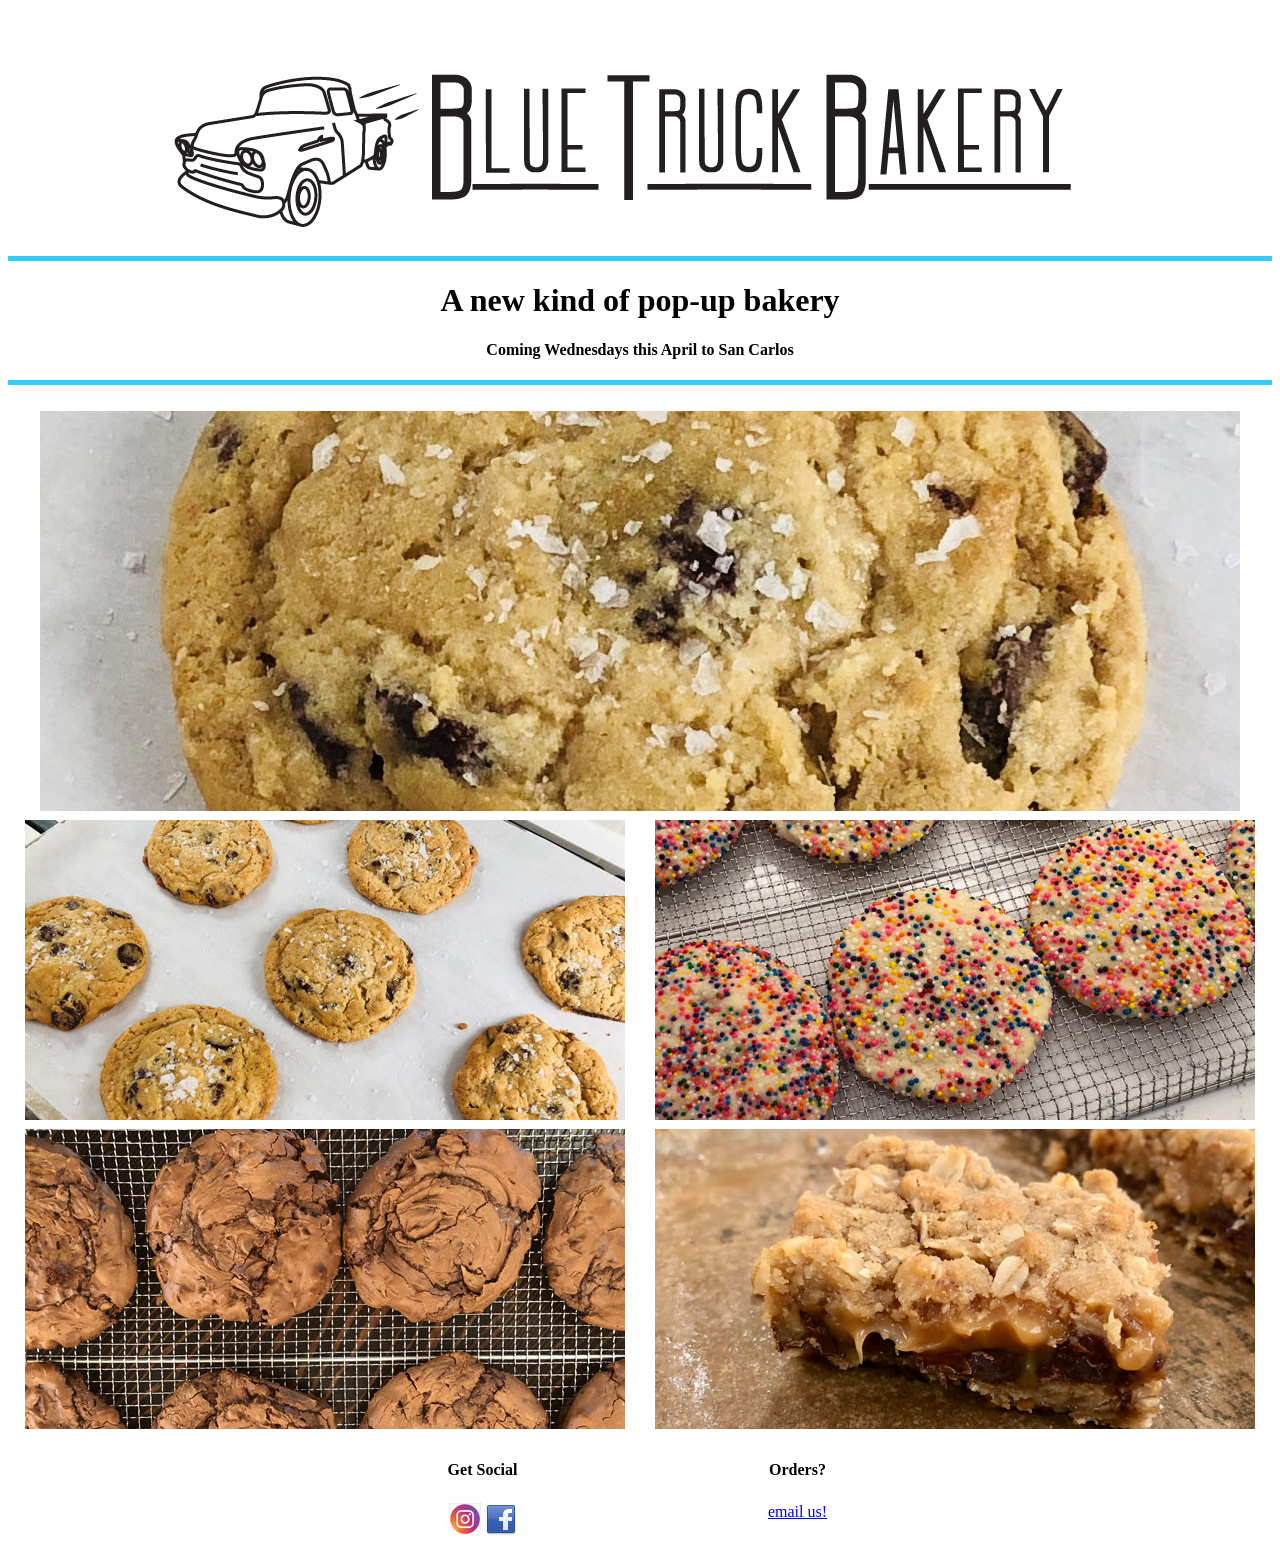
==== index.html @ d9a014de "New Font + Smaller JPGs Font to Arial and smaller JPGs not pngs" ====
<!DOCTYPE html>
<html>
<head>
<title>Blue Truck Bakery</title>
<meta name="viewport" content="width=device-width, initial-scale=1">
<style>
{
    font-family: Arial, Helvetica, sans-serif;
}
body {
    background: #FFFFFF;
}
	div.a{
		max-wid: 1200px;
		margin: auto;
		background: white;
		padding: 0px;
		text-align: center;
	}
		div.b{
		max-wid: 600px;
		margin: auto;
		background: white;
		padding: 0px;
		text-align: center;
	}
		div.c{
		max-wid: 300px;
		margin: auto;
		background: white;
		padding: 10px;
		text-align: center;
    border-width: thin;
    min-height: 50px
	}
	div.d{
		width:auto
		margin: auto;
		background: white;
		padding: 0px;
		text-align: center;
	}
	table.a, td, th{
    vertical-align: top;
    text-align: center;
    height: 35px;
    padding: 0px;
		background: white;
		width:50%;
    margin-left:25%;
    margin-right:25%;
	}
  #wrapper {
      width: 500px;
      border: 1px solid black;
      overflow: hidden; /* will contain if #first is longer than #second */
  }
  #first {
      width: 300px;
      float:left; /* add this */
      border: 1px solid red;
  }
  #second {
      border: 1px solid green;
      overflow: hidden; /* if you don't want #second to wrap below #first */
  }
img {
    max-width: 100%;
    height: auto;
    width: auto\9; /* ie8 */
}
hr.style-one {
    border: 0px;
    height: 5px;
    background: #33CCFF;
    background-image: linear-gradient(to right, #33CCFF, #33CCFF, #33CCFF);
}
@media only screen and (max-width: 1023px) {
  /* Add your custom styles here for Tablet or mobile */
  h1{
    font-size: 22px;
}
}
</style>
</head>
<body>
  <br>
  <br>
  <!--  ################ logo -1200x200 ###################### -->
<div class="a">
	<img src="images/1200x200-logo.png" width="1200" height="200" alt="" class="img-responsive"/>
</div>
<hr class="style-one">
<h1 style="text-align:center">A new kind of pop-up bakery</h1>
<h4 style="text-align:center">Coming Wednesdays this April to San Carlos</h4>
<hr class="style-one">
<br>
<!--  ################ Main Image (1200x400) ###################### -->
<div class="a">
	<img src="images/Main-1200x400.jpg" width="1200" height="400" alt="" class="img-responsive"/>
</div>
<!--  ################ Smaller Images(2 Columns) ###################### -->

	<table width="100%" border="0" cellspacing="5" cellpadding="5">
  <tbody>
    <tr>
      <td><img src="images/A-600x300.jpg" alt=""/></td>
      <td><img src="images/B-600x300.jpg" alt=""/></td>
    </tr>
	    <tr>
      <td><img src="images/C-600x300.jpg" alt=""/></td>
      <td><img src="images/D-600x300.jpg" alt=""/></td>
    </tr>
  </tbody>
</table>
<!--################## Get Social & Find Out More Table #######################
############################################################################-->
	<table class = "a">
  <tbody>
    <tr>
      <td><h4>Get Social</h4></td>
      <td><h4>Orders?</h4></td>
    </tr>
    <tr>
      <td>
        <a href="https://www.instagram.com/bluetruckbakery/"><img src="images/Insta_32x32.jpg" width="32" height="32" alt=""/></a>
	      <a href="https://www.facebook.com/bluetruckbakery/"><img src="images/facebook.png" width="32" height="32" alt=""/></a>
		  </td>
      <td>
        <a href="mailto:info@thebluetruckbakery.com?subject=Feedback">email us!</a>
      </td>
    </tr>
  </tbody>
</table>
<!-- Go to www.addthis.com/dashboard to customize your tools -->
<script type="text/javascript" src="//s7.addthis.com/js/300/addthis_widget.js#pubid=ra-5aa6019c2609e62b"></script>
<!--End fancy instagram tool -->
</body>
</html>
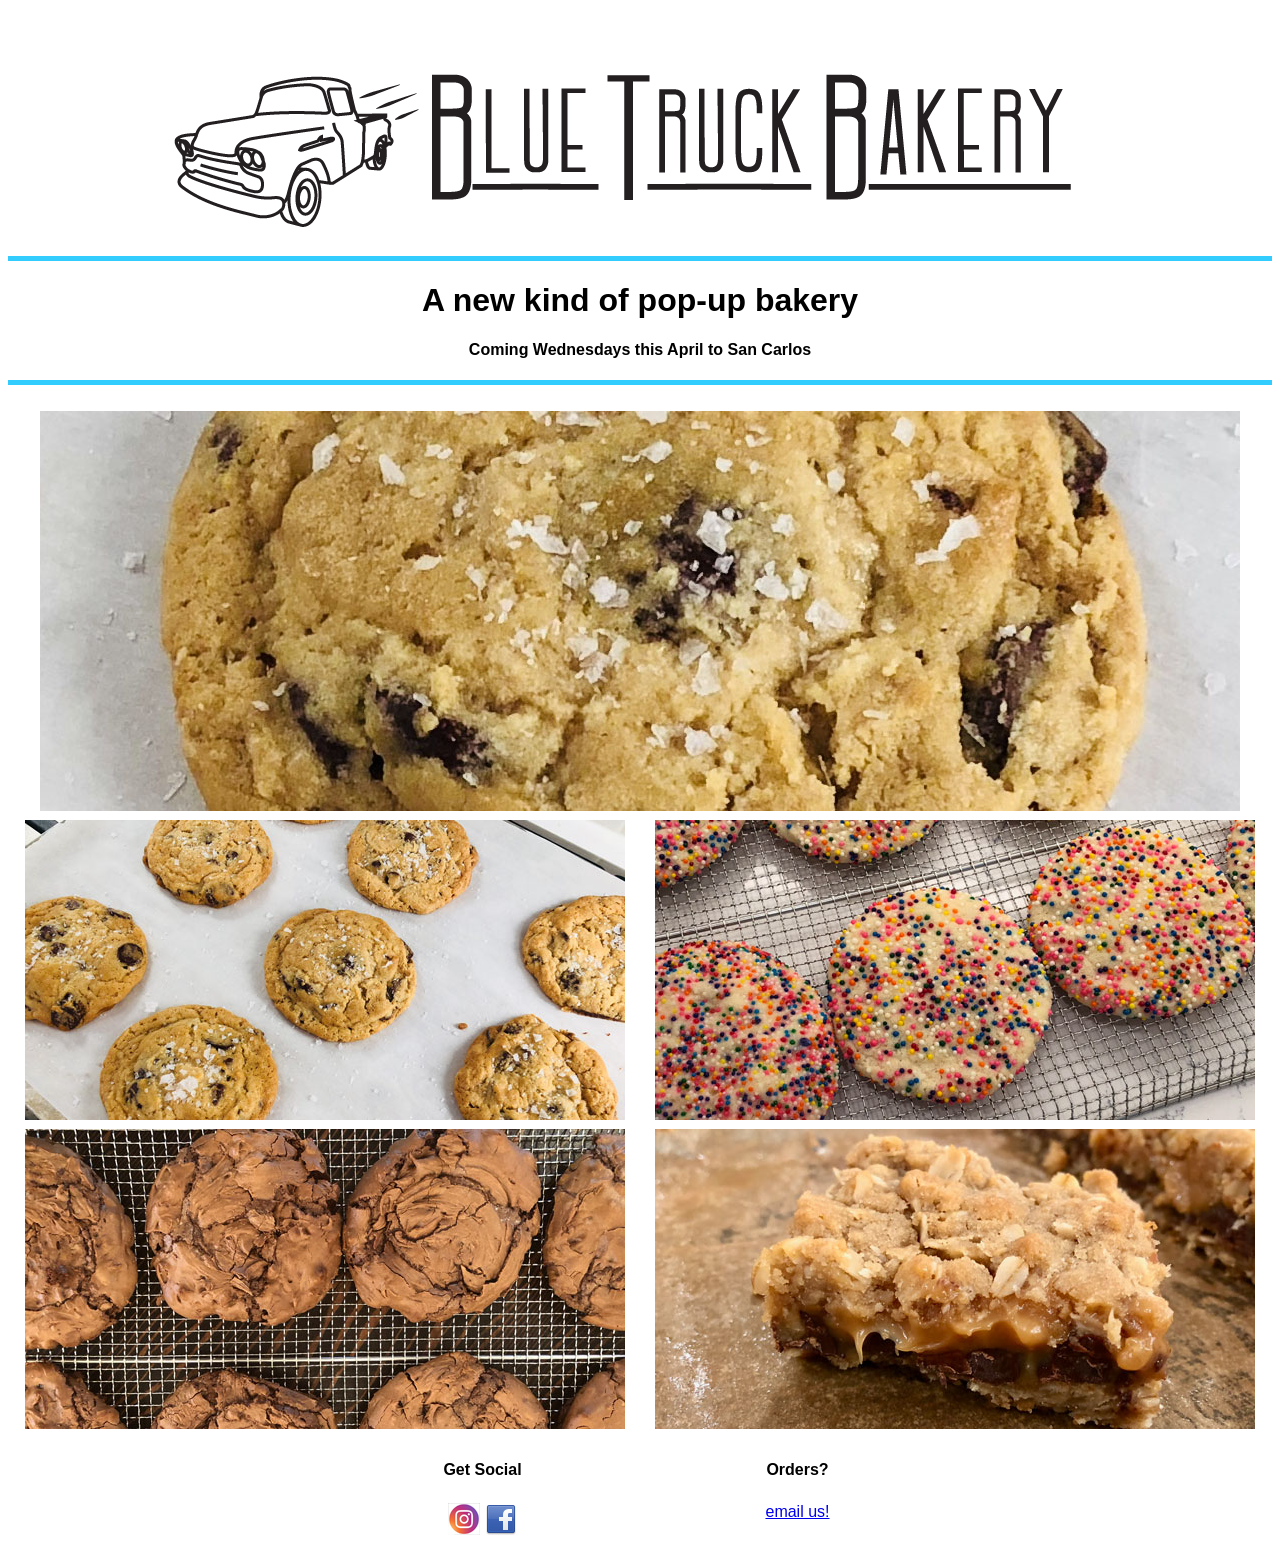
==== commit b62a8f9f: "changed font added font to body section" ====
--- a/index.html
+++ b/index.html
@@ -4,11 +4,10 @@
 <title>Blue Truck Bakery</title>
 <meta name="viewport" content="width=device-width, initial-scale=1">
 <style>
-{
-    font-family: Arial, Helvetica, sans-serif;
-}
+
 body {
     background: #FFFFFF;
+    font-family: Arial, Helvetica, sans-serif;
 }
 	div.a{
 		max-wid: 1200px;
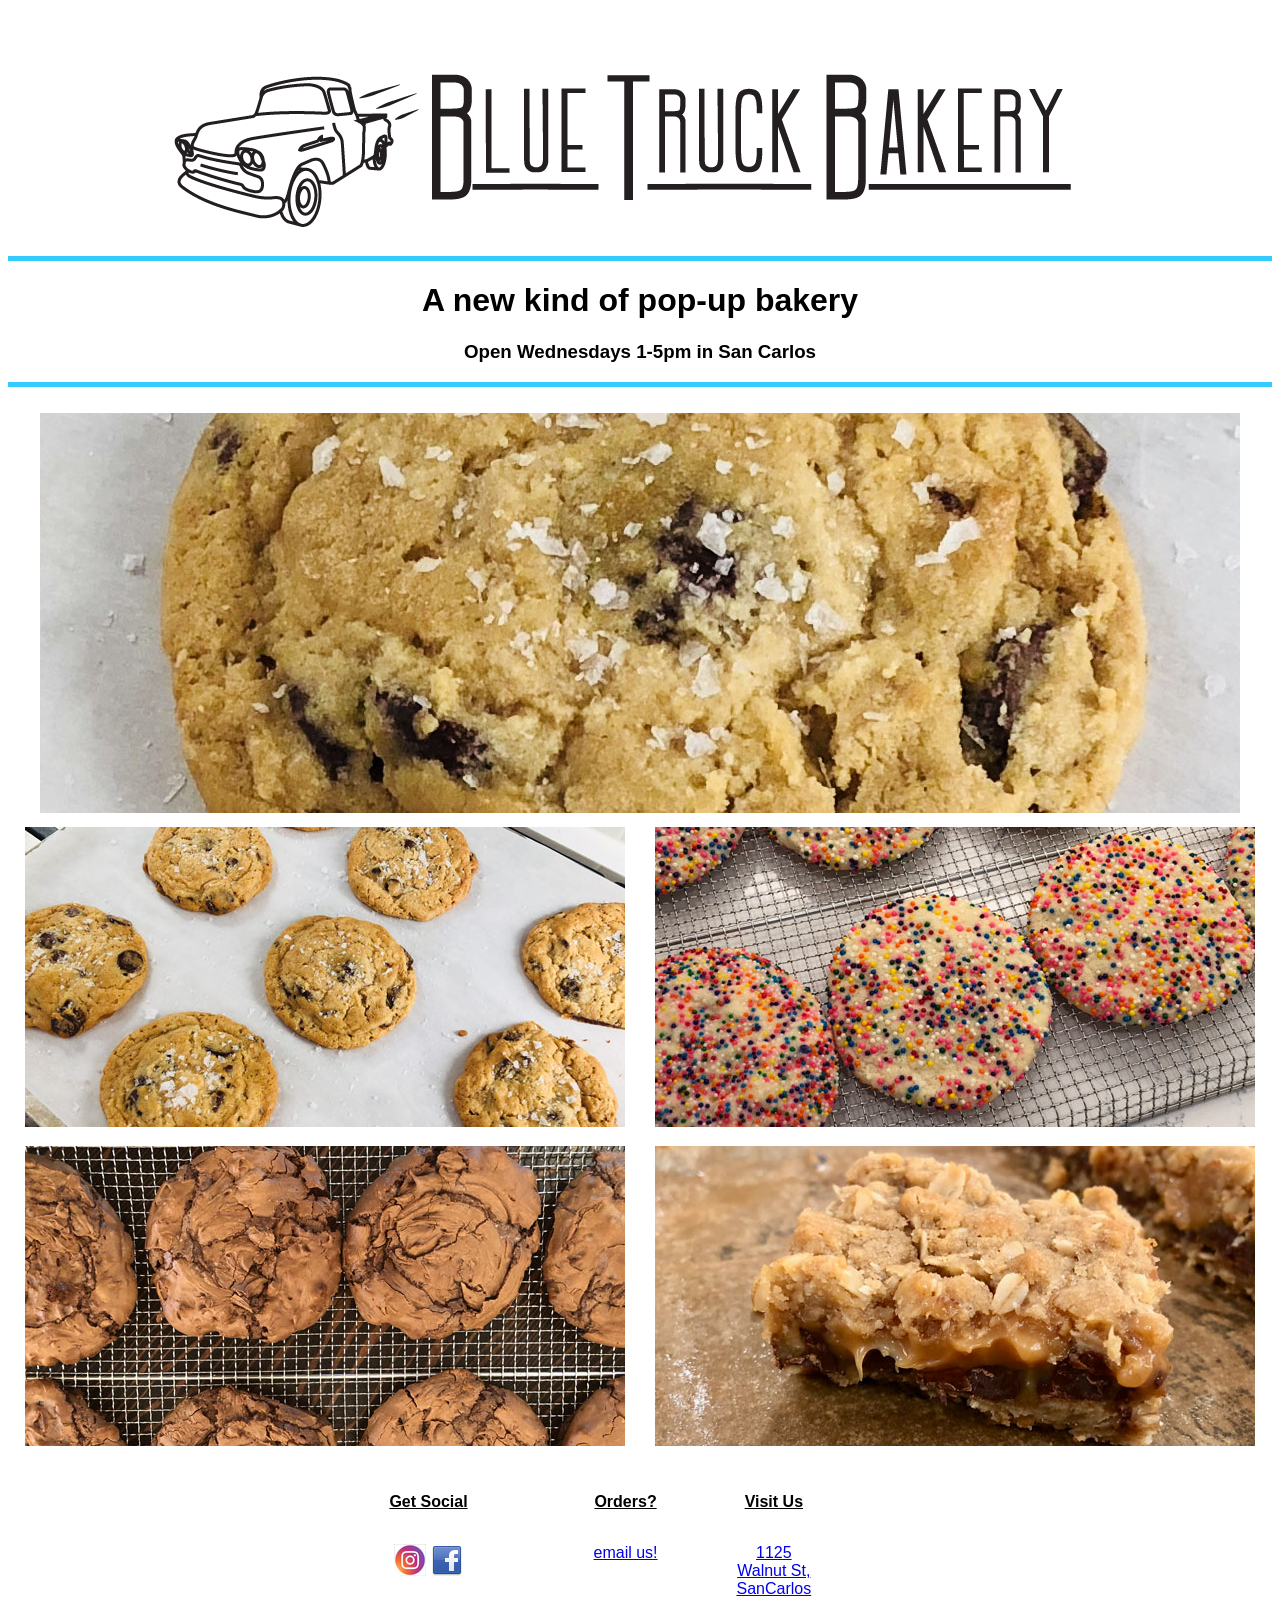
==== commit 4180eefc: "added hours and added map link Changed subtitle from coming soon to open Wednesdays 1-5. Added map l" ====
--- a/index.html
+++ b/index.html
@@ -8,6 +8,9 @@
 body {
     background: #FFFFFF;
     font-family: Arial, Helvetica, sans-serif;
+}
+h4 {
+    text-decoration: underline;
 }
 	div.a{
 		max-wid: 1200px;
@@ -43,9 +46,9 @@
     vertical-align: top;
     text-align: center;
     height: 35px;
-    padding: 0px;
+    padding: 5px;
 		background: white;
-		width:50%;
+		width:40%;
     margin-left:25%;
     margin-right:25%;
 	}
@@ -91,7 +94,7 @@
 </div>
 <hr class="style-one">
 <h1 style="text-align:center">A new kind of pop-up bakery</h1>
-<h4 style="text-align:center">Coming Wednesdays this April to San Carlos</h4>
+<h3 style="text-align:center">Open Wednesdays 1-5pm in San Carlos</h3>
 <hr class="style-one">
 <br>
 <!--  ################ Main Image (1200x400) ###################### -->
@@ -119,6 +122,7 @@
     <tr>
       <td><h4>Get Social</h4></td>
       <td><h4>Orders?</h4></td>
+      <td><h4>Visit Us</h4></td>
     </tr>
     <tr>
       <td>
@@ -128,7 +132,11 @@
       <td>
         <a href="mailto:info@thebluetruckbakery.com?subject=Feedback">email us!</a>
       </td>
+      <td>
+        <a href="https://www.google.com/maps/place/1125+Walnut+St,+San+Carlos,+CA+94070/@37.4992501,-122.2557493,17z/data=!3m1!4b1!4m5!3m4!1s0x808fa217f332bd6f:0x85be3bbe1634aced!8m2!3d37.4992459!4d-122.2535606">1125 Walnut St, SanCarlos</a>
+      </td>
     </tr>
+
   </tbody>
 </table>
 <!-- Go to www.addthis.com/dashboard to customize your tools -->
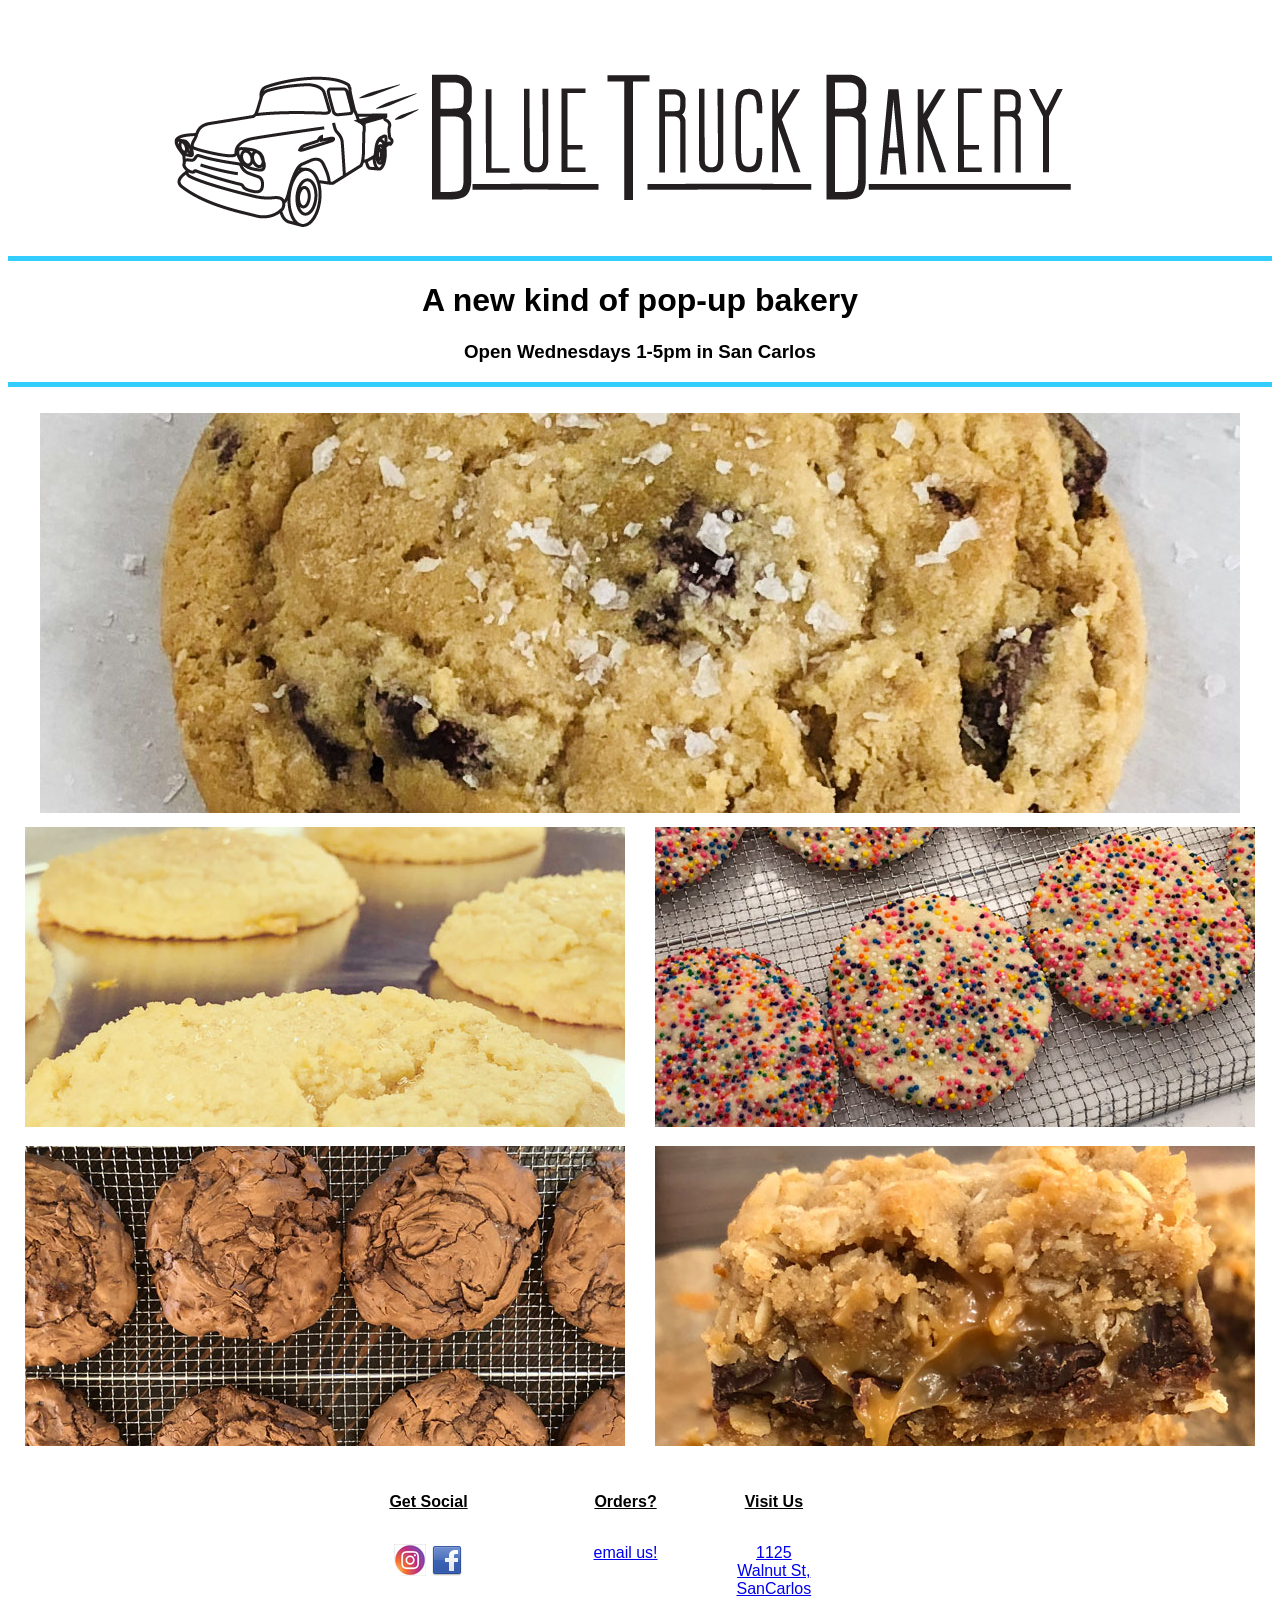
==== commit cba9663d: "changed email subject changed email subject" ====
--- a/index.html
+++ b/index.html
@@ -130,7 +130,7 @@
 	      <a href="https://www.facebook.com/bluetruckbakery/"><img src="images/facebook.png" width="32" height="32" alt=""/></a>
 		  </td>
       <td>
-        <a href="mailto:info@thebluetruckbakery.com?subject=Feedback">email us!</a>
+        <a href="mailto:info@thebluetruckbakery.com?subject="Order Info"">email us!</a>
       </td>
       <td>
         <a href="https://www.google.com/maps/place/1125+Walnut+St,+San+Carlos,+CA+94070/@37.4992501,-122.2557493,17z/data=!3m1!4b1!4m5!3m4!1s0x808fa217f332bd6f:0x85be3bbe1634aced!8m2!3d37.4992459!4d-122.2535606">1125 Walnut St, SanCarlos</a>
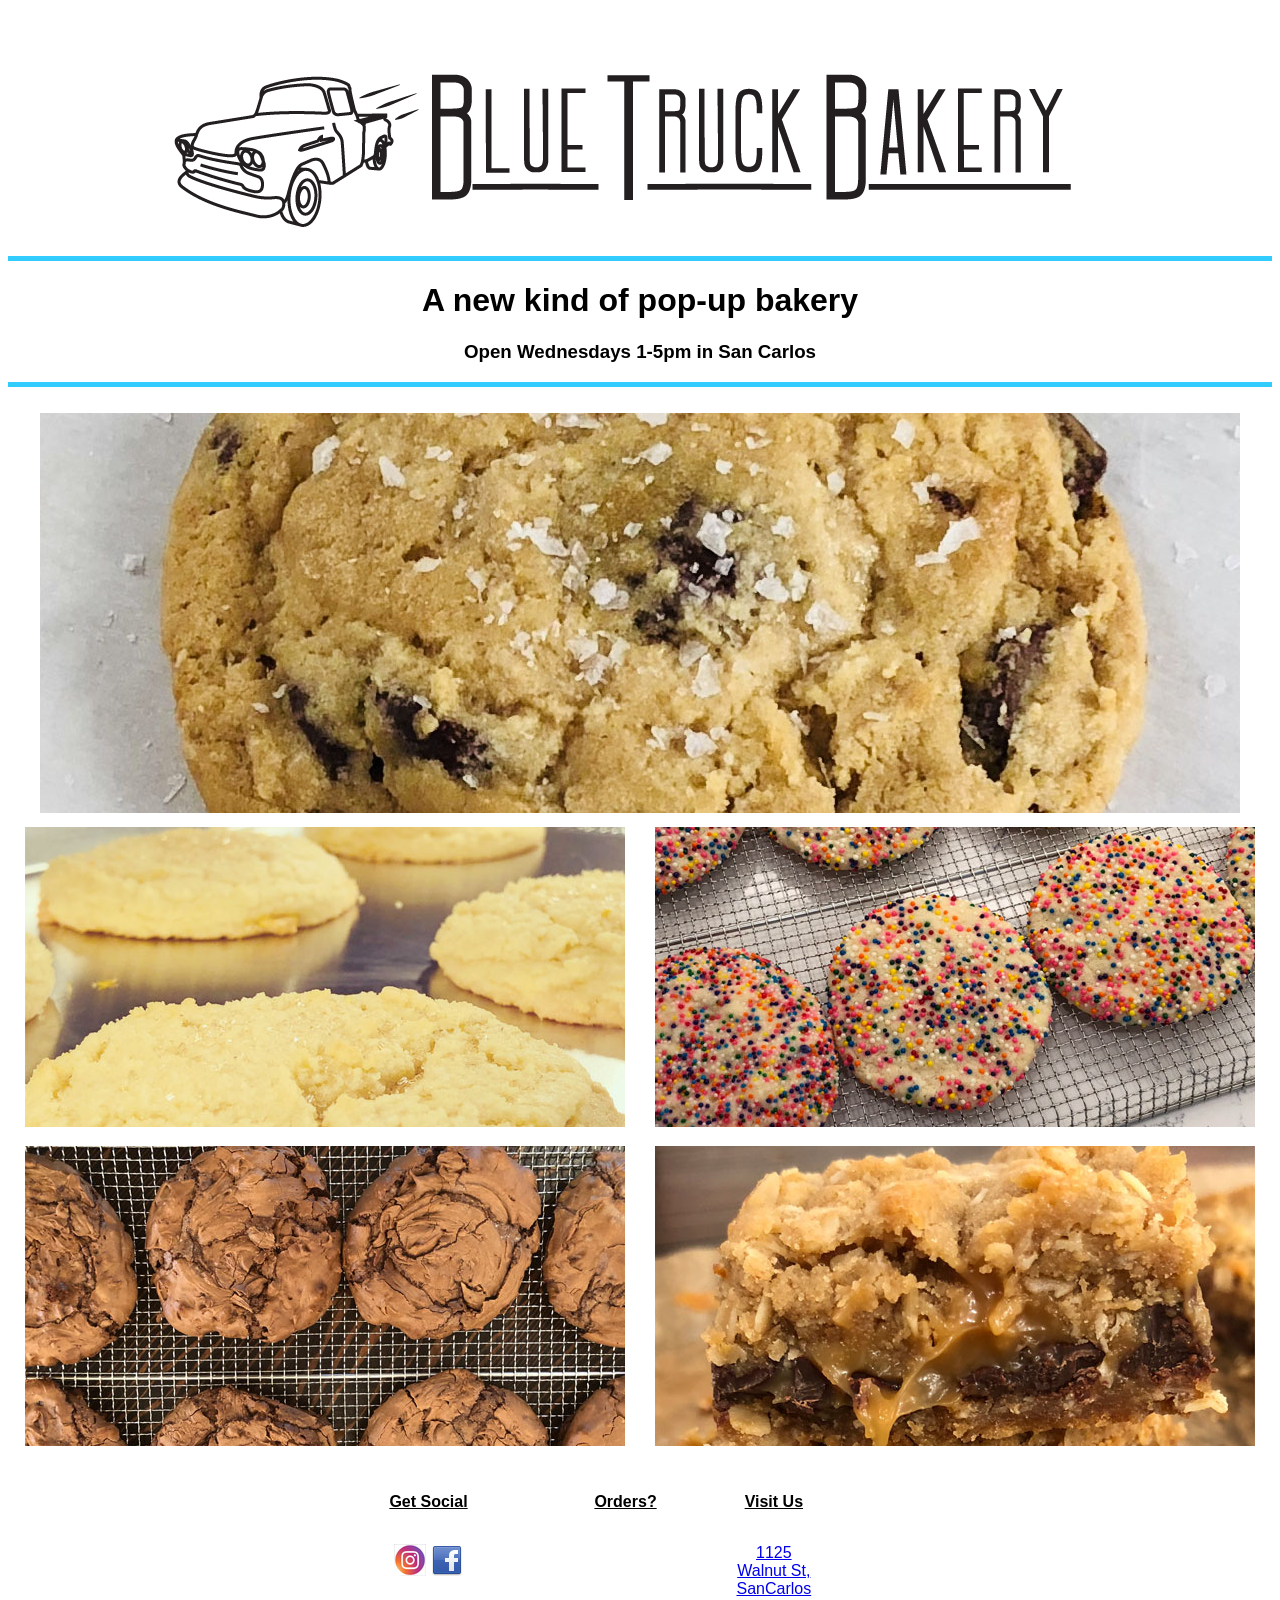
==== commit 342a6aba: "Changed email subject" ====
--- a/index.html
+++ b/index.html
@@ -130,7 +130,7 @@
 	      <a href="https://www.facebook.com/bluetruckbakery/"><img src="images/facebook.png" width="32" height="32" alt=""/></a>
 		  </td>
       <td>
-        <a href="mailto:info@thebluetruckbakery.com?subject="Order Info"">email us!</a>
+        <a href="mailto:info@thebluetruckbakery.com?subject=Info"email us!</a>
       </td>
       <td>
         <a href="https://www.google.com/maps/place/1125+Walnut+St,+San+Carlos,+CA+94070/@37.4992501,-122.2557493,17z/data=!3m1!4b1!4m5!3m4!1s0x808fa217f332bd6f:0x85be3bbe1634aced!8m2!3d37.4992459!4d-122.2535606">1125 Walnut St, SanCarlos</a>
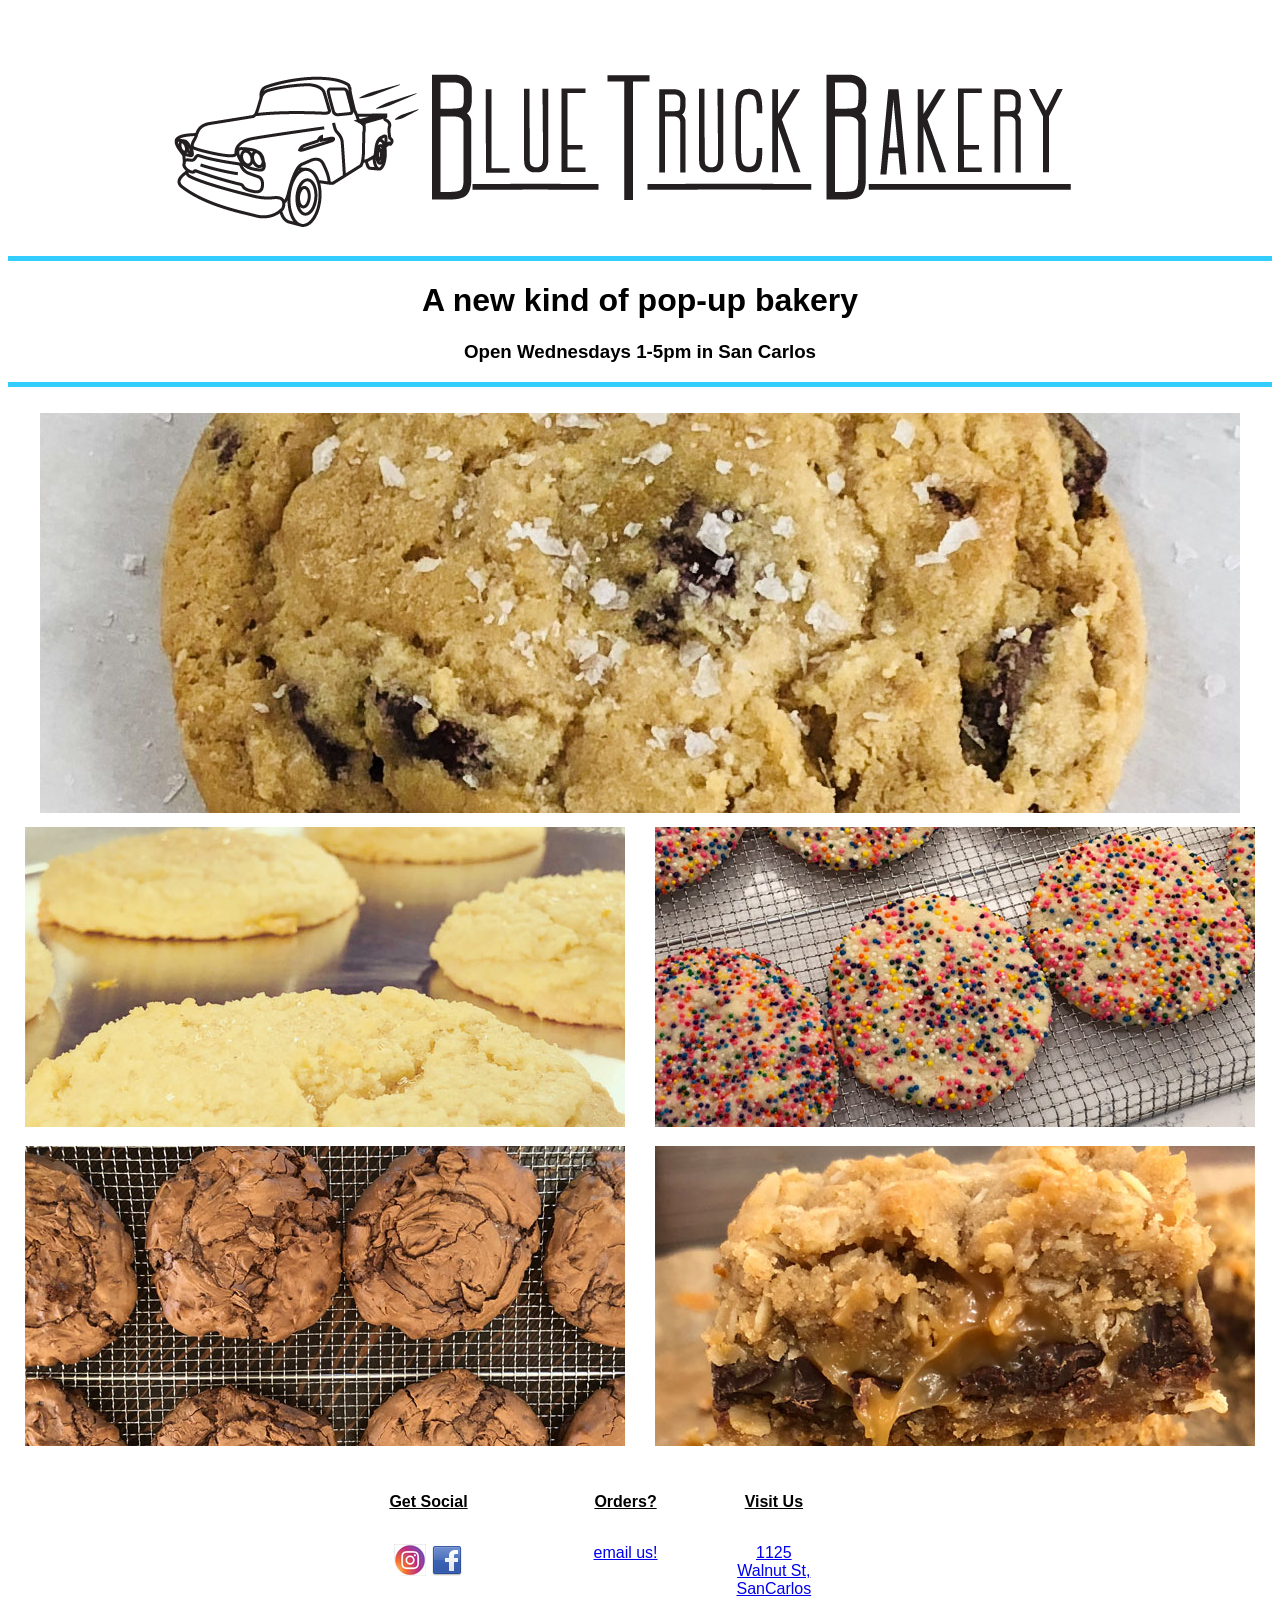
==== commit 344b00c5: "Fixed email link" ====
--- a/index.html
+++ b/index.html
@@ -130,7 +130,7 @@
 	      <a href="https://www.facebook.com/bluetruckbakery/"><img src="images/facebook.png" width="32" height="32" alt=""/></a>
 		  </td>
       <td>
-        <a href="mailto:info@thebluetruckbakery.com?subject=Info"email us!</a>
+        <a href="mailto:info@thebluetruckbakery.com?subject=Info">email us!</a>
       </td>
       <td>
         <a href="https://www.google.com/maps/place/1125+Walnut+St,+San+Carlos,+CA+94070/@37.4992501,-122.2557493,17z/data=!3m1!4b1!4m5!3m4!1s0x808fa217f332bd6f:0x85be3bbe1634aced!8m2!3d37.4992459!4d-122.2535606">1125 Walnut St, SanCarlos</a>
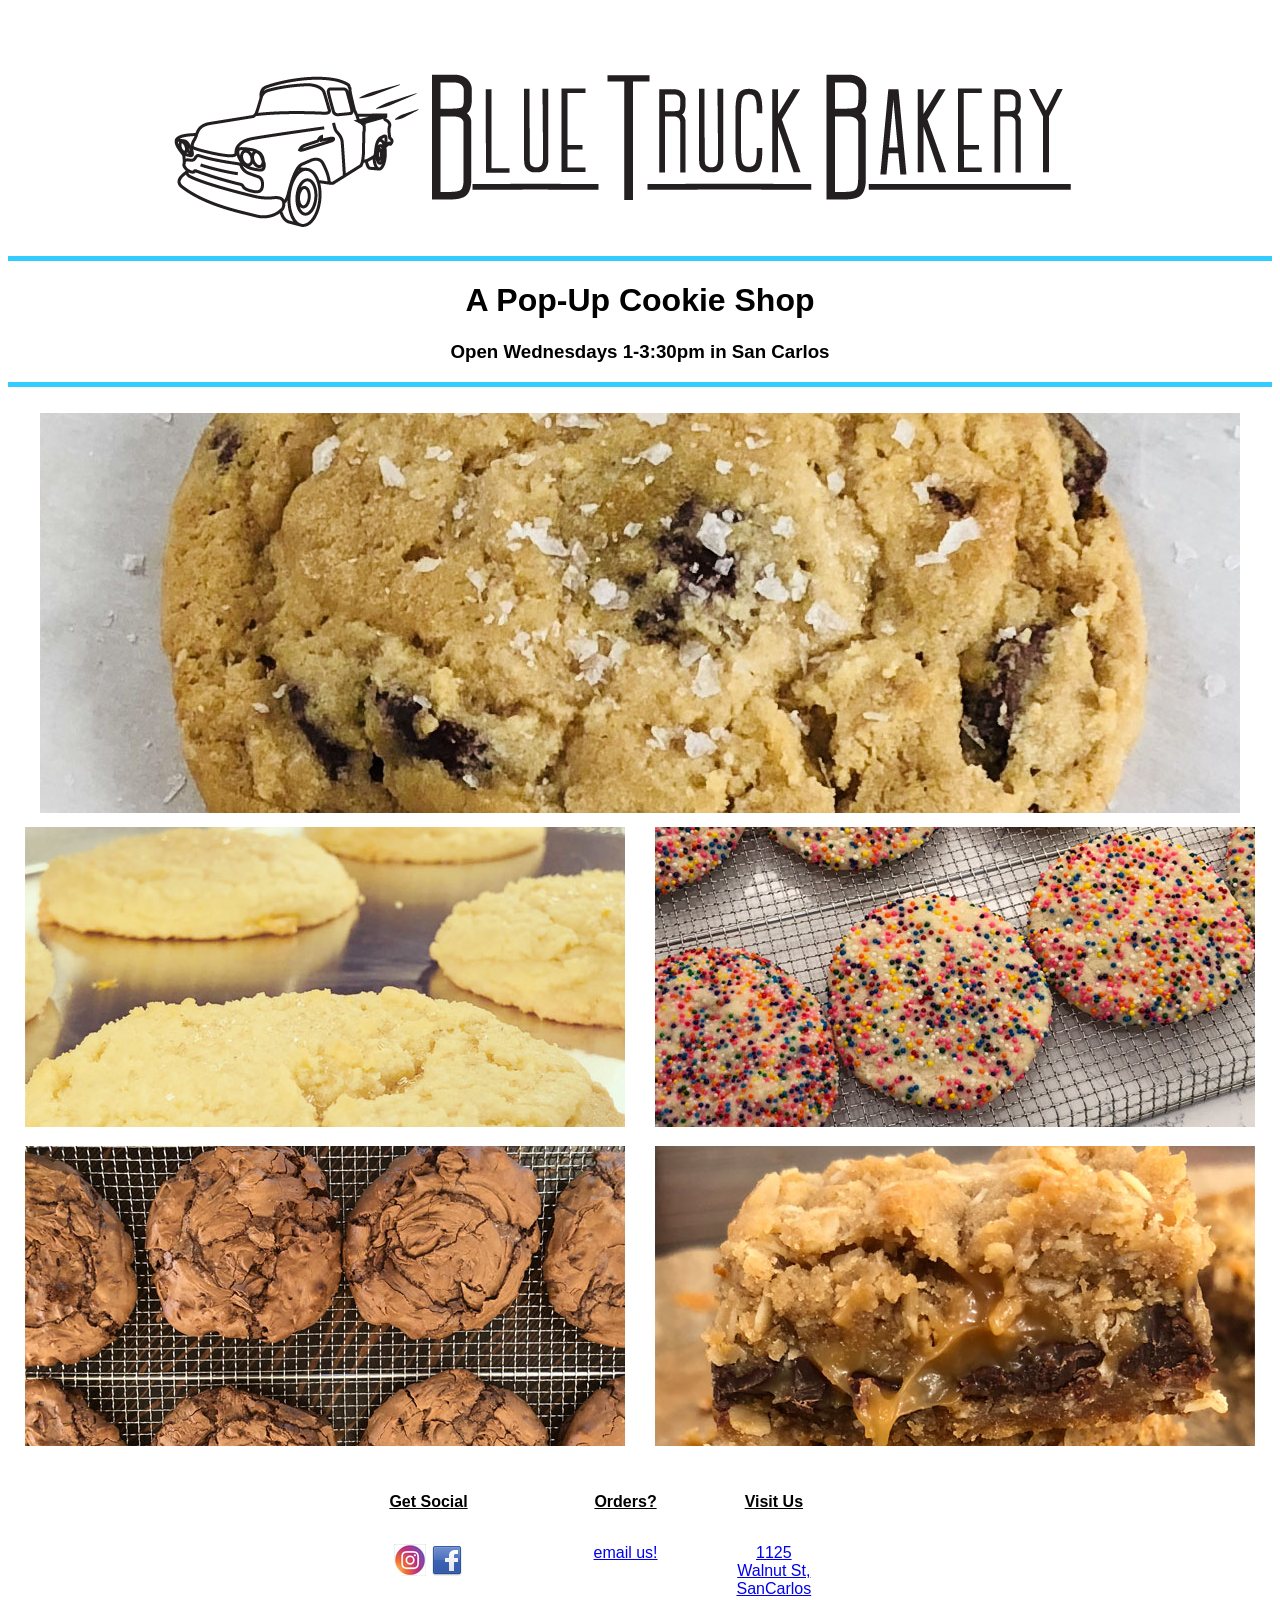
==== commit 26a66ff7: "Slogan/time Pop Up Cookie Shop and changed time to end at 3:30" ====
--- a/index.html
+++ b/index.html
@@ -93,8 +93,8 @@
 	<img src="images/1200x200-logo.png" width="1200" height="200" alt="" class="img-responsive"/>
 </div>
 <hr class="style-one">
-<h1 style="text-align:center">A new kind of pop-up bakery</h1>
-<h3 style="text-align:center">Open Wednesdays 1-5pm in San Carlos</h3>
+<h1 style="text-align:center">A Pop-Up Cookie Shop</h1>
+<h3 style="text-align:center">Open Wednesdays 1-3:30pm in San Carlos</h3>
 <hr class="style-one">
 <br>
 <!--  ################ Main Image (1200x400) ###################### -->
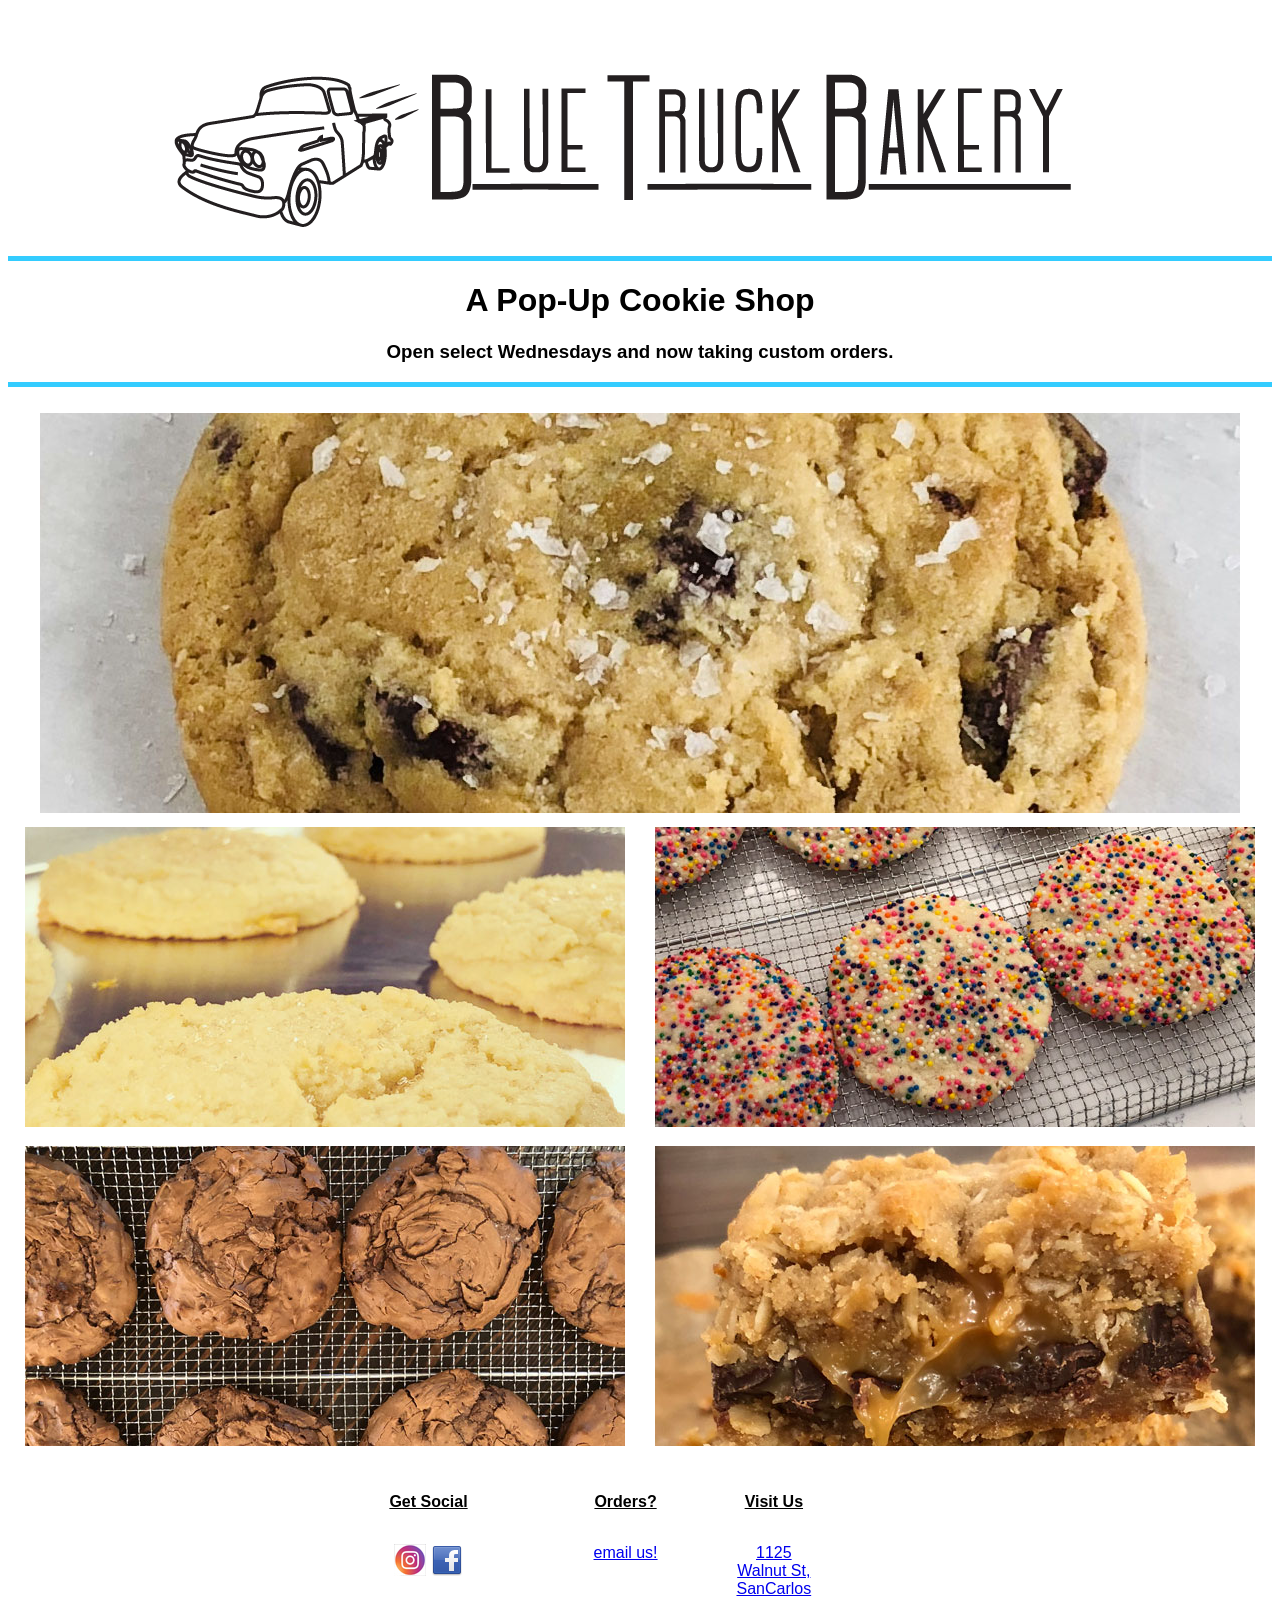
==== commit 67239962: "updated hours" ====
--- a/index.html
+++ b/index.html
@@ -94,7 +94,7 @@
 </div>
 <hr class="style-one">
 <h1 style="text-align:center">A Pop-Up Cookie Shop</h1>
-<h3 style="text-align:center">Open Wednesdays 1-3:30pm in San Carlos</h3>
+<h3 style="text-align:center">Open select Wednesdays and now taking custom orders.</h3>
 <hr class="style-one">
 <br>
 <!--  ################ Main Image (1200x400) ###################### -->
